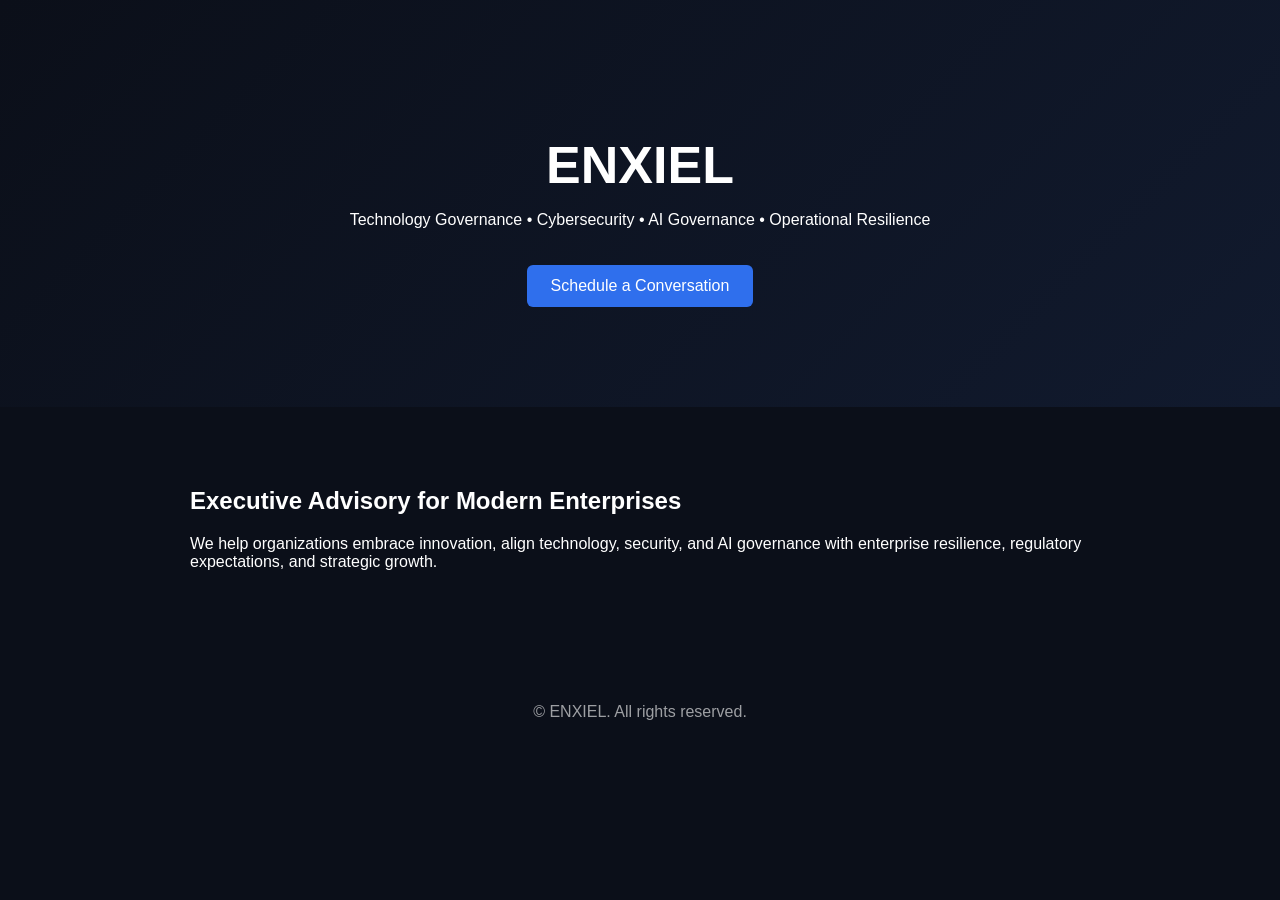
==== public/index.html @ ca070b6c "Add files via upload" ====
﻿<!DOCTYPE html>
<html lang="en">
<head>
  <meta charset="UTF-8">
  <meta name="viewport" content="width=device-width, initial-scale=1.0">

  <title>ENXIEL | Technology Governance, Cybersecurity & AI Advisory</title>
  <meta name="description" content="ENXIEL provides executive advisory in cybersecurity, AI governance, technology enablement, and operational resilience.">

  <link rel="stylesheet" href="assets/style.css">
</head>

<body>

<header class="hero">
  <h1>ENXIEL</h1>
  <p>Technology Governance • Cybersecurity • AI Governance • Operational Resilience</p>

  <a class="cta" href="contact.html">Schedule a Conversation</a>
</header>

<section class="section">
  <h2>Executive Advisory for Modern Enterprises</h2>
  <p>
    We help organizations embrace innovation, align technology, security, and AI governance with enterprise resilience,
    regulatory expectations, and strategic growth.
  </p>
</section>

<footer>
  <p>© ENXIEL. All rights reserved.</p>
</footer>

</body>
</html>
---- public/assets/style.css ----
﻿body {
  margin: 0;
  font-family: Arial, sans-serif;
  background: #0b0f19;
  color: white;
}

.hero {
  text-align: center;
  padding: 100px 20px;
  background: linear-gradient(135deg, #0b0f19, #111a2e);
}

h1 {
  font-size: 52px;
  margin-bottom: 10px;
}

.cta {
  display: inline-block;
  margin-top: 20px;
  padding: 12px 24px;
  background: #2f6fed;
  color: white;
  text-decoration: none;
  border-radius: 6px;
}

.section {
  max-width: 900px;
  margin: auto;
  padding: 60px 20px;
}

input, textarea, select {
  width: 100%;
  padding: 12px;
  margin-bottom: 10px;
}

button {
  padding: 12px 20px;
  background: #2f6fed;
  color: white;
  border: none;
  cursor: pointer;
}

footer {
  text-align: center;
  padding: 40px;
  opacity: 0.6;
}
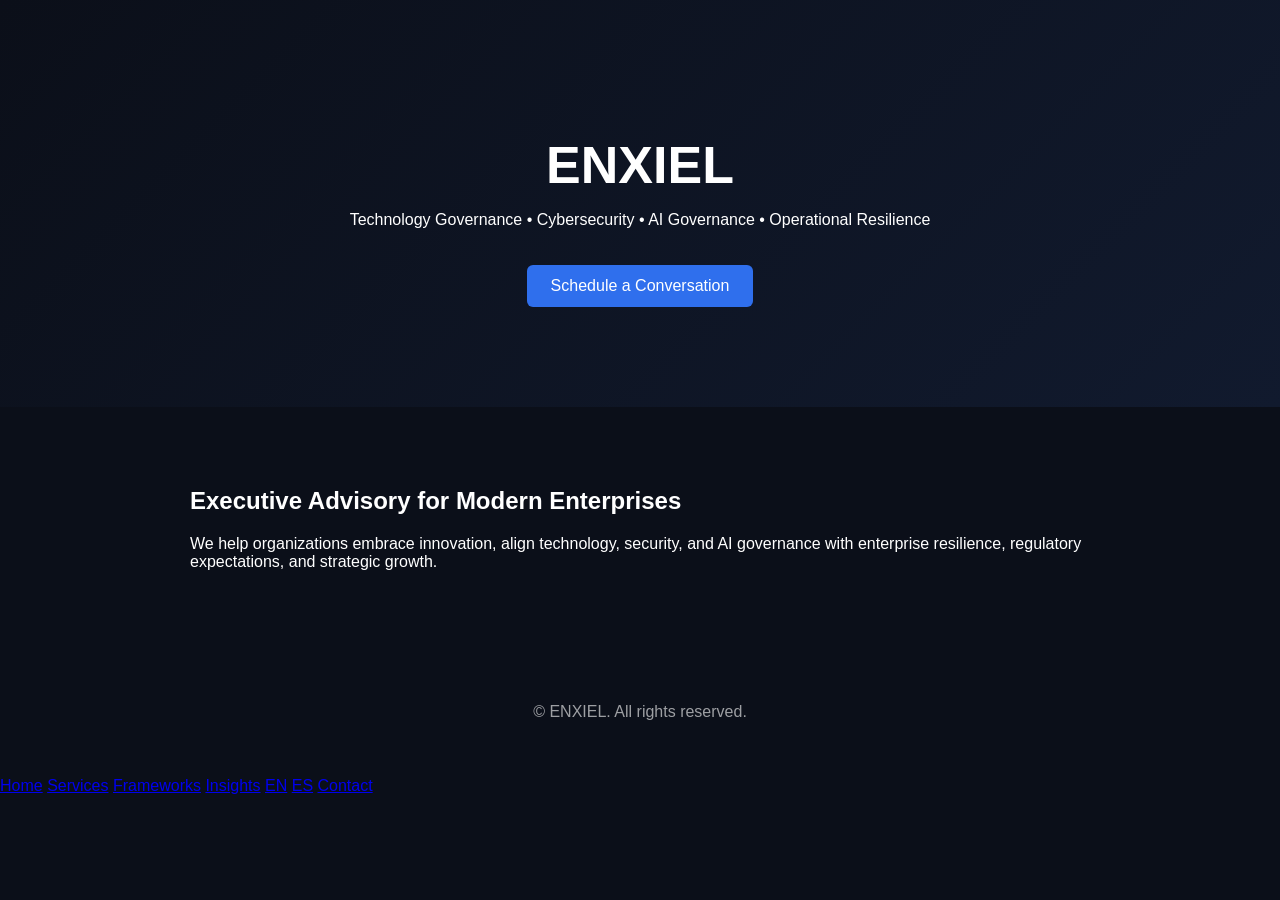
==== commit e3e858ac: "Add files via upload" ====
--- a/public/index.html
+++ b/public/index.html
@@ -31,5 +31,15 @@
   <p>© ENXIEL. All rights reserved.</p>
 </footer>
 
+<nav>
+  <a href="/">Home</a>
+  <a href="/services/cybersecurity-strategy.html">Services</a>
+  <a href="/frameworks/abrm.html">Frameworks</a>
+  <a href="/insights/index.html">Insights</a>
+  <a href="/en/">EN</a>
+  <a href="/es/">ES</a>
+  <a href="/contact.html">Contact</a>
+</nav>
+
 </body>
 </html>
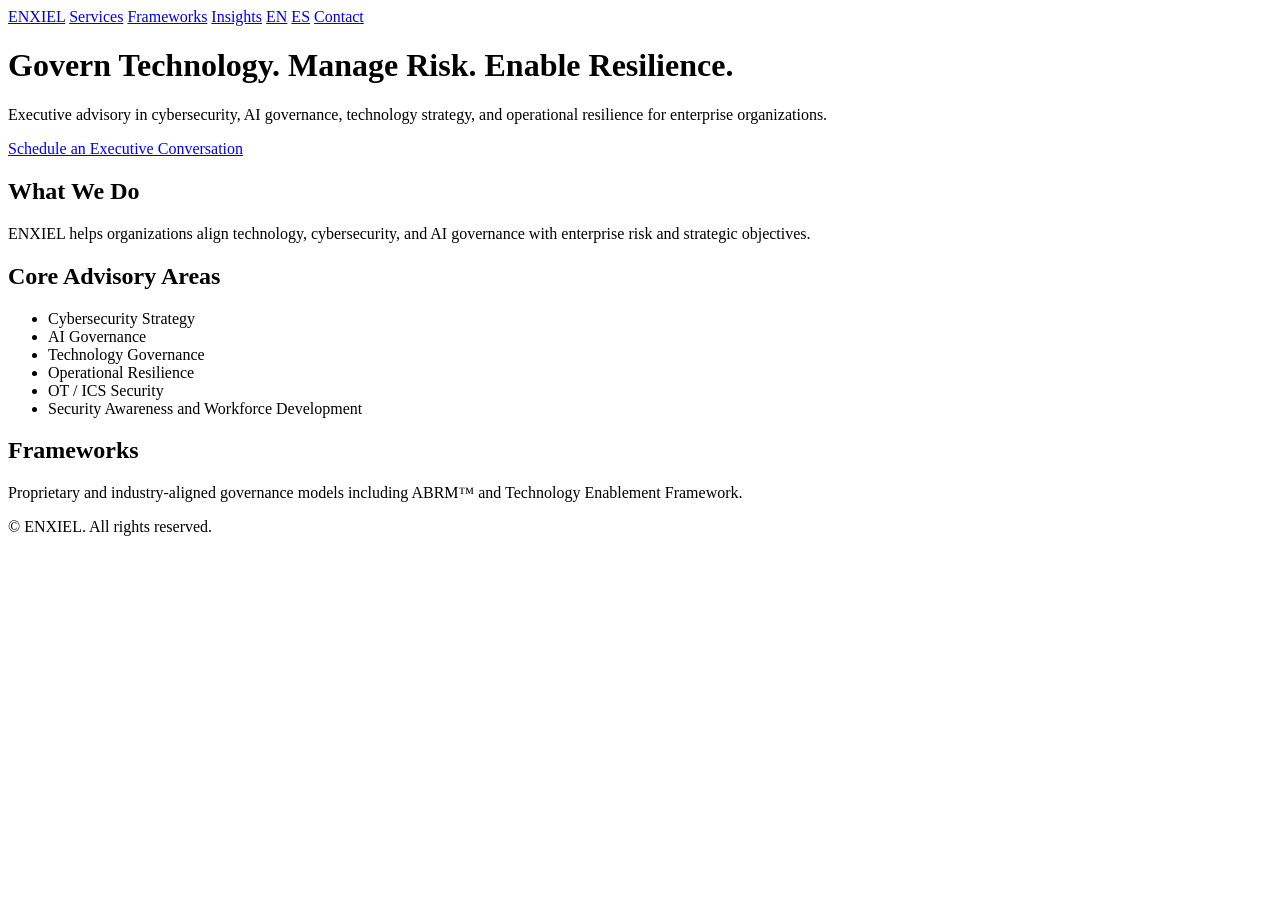
==== commit d3df1e2a: "Add files via upload" ====
--- a/public/index.html
+++ b/public/index.html
@@ -5,34 +5,27 @@
   <meta name="viewport" content="width=device-width, initial-scale=1.0">
 
   <title>ENXIEL | Technology Governance, Cybersecurity & AI Advisory</title>
-  <meta name="description" content="ENXIEL provides executive advisory in cybersecurity, AI governance, technology enablement, and operational resilience.">
+  <meta name="description" content="ENXIEL provides executive advisory in cybersecurity, AI governance, technology governance, and operational resilience for enterprise organizations.">
 
-  <link rel="stylesheet" href="assets/style.css">
+  <link rel="stylesheet" href="/assets/style.css">
+
+  <!-- SEO STRUCTURED DATA -->
+  <script type="application/ld+json">
+  {
+    "@context": "https://schema.org",
+    "@type": "Organization",
+    "name": "ENXIEL",
+    "url": "https://enxiel.com",
+    "description": "Executive advisory in cybersecurity, AI governance, and technology governance.",
+    "sameAs": []
+  }
+  </script>
 </head>
 
 <body>
 
-<header class="hero">
-  <h1>ENXIEL</h1>
-  <p>Technology Governance • Cybersecurity • AI Governance • Operational Resilience</p>
-
-  <a class="cta" href="contact.html">Schedule a Conversation</a>
-</header>
-
-<section class="section">
-  <h2>Executive Advisory for Modern Enterprises</h2>
-  <p>
-    We help organizations embrace innovation, align technology, security, and AI governance with enterprise resilience,
-    regulatory expectations, and strategic growth.
-  </p>
-</section>
-
-<footer>
-  <p>© ENXIEL. All rights reserved.</p>
-</footer>
-
 <nav>
-  <a href="/">Home</a>
+  <a href="/">ENXIEL</a>
   <a href="/services/cybersecurity-strategy.html">Services</a>
   <a href="/frameworks/abrm.html">Frameworks</a>
   <a href="/insights/index.html">Insights</a>
@@ -41,5 +34,43 @@
   <a href="/contact.html">Contact</a>
 </nav>
 
+<header class="hero">
+  <h1>Govern Technology. Manage Risk. Enable Resilience.</h1>
+  <p>
+    Executive advisory in cybersecurity, AI governance, technology strategy,
+    and operational resilience for enterprise organizations.
+  </p>
+
+  <a class="cta" href="/contact.html">Schedule an Executive Conversation</a>
+</header>
+
+<section class="section">
+  <h2>What We Do</h2>
+  <p>
+    ENXIEL helps organizations align technology, cybersecurity, and AI governance with enterprise risk and strategic objectives.
+  </p>
+</section>
+
+<section class="section">
+  <h2>Core Advisory Areas</h2>
+  <ul>
+    <li>Cybersecurity Strategy</li>
+    <li>AI Governance</li>
+    <li>Technology Governance</li>
+    <li>Operational Resilience</li>
+    <li>OT / ICS Security</li>
+    <li>Security Awareness and Workforce Development</li>
+  </ul>
+</section>
+
+<section class="section">
+  <h2>Frameworks</h2>
+  <p>Proprietary and industry-aligned governance models including ABRM™ and Technology Enablement Framework.</p>
+</section>
+
+<footer>
+  <p>© ENXIEL. All rights reserved.</p>
+</footer>
+
 </body>
 </html>
